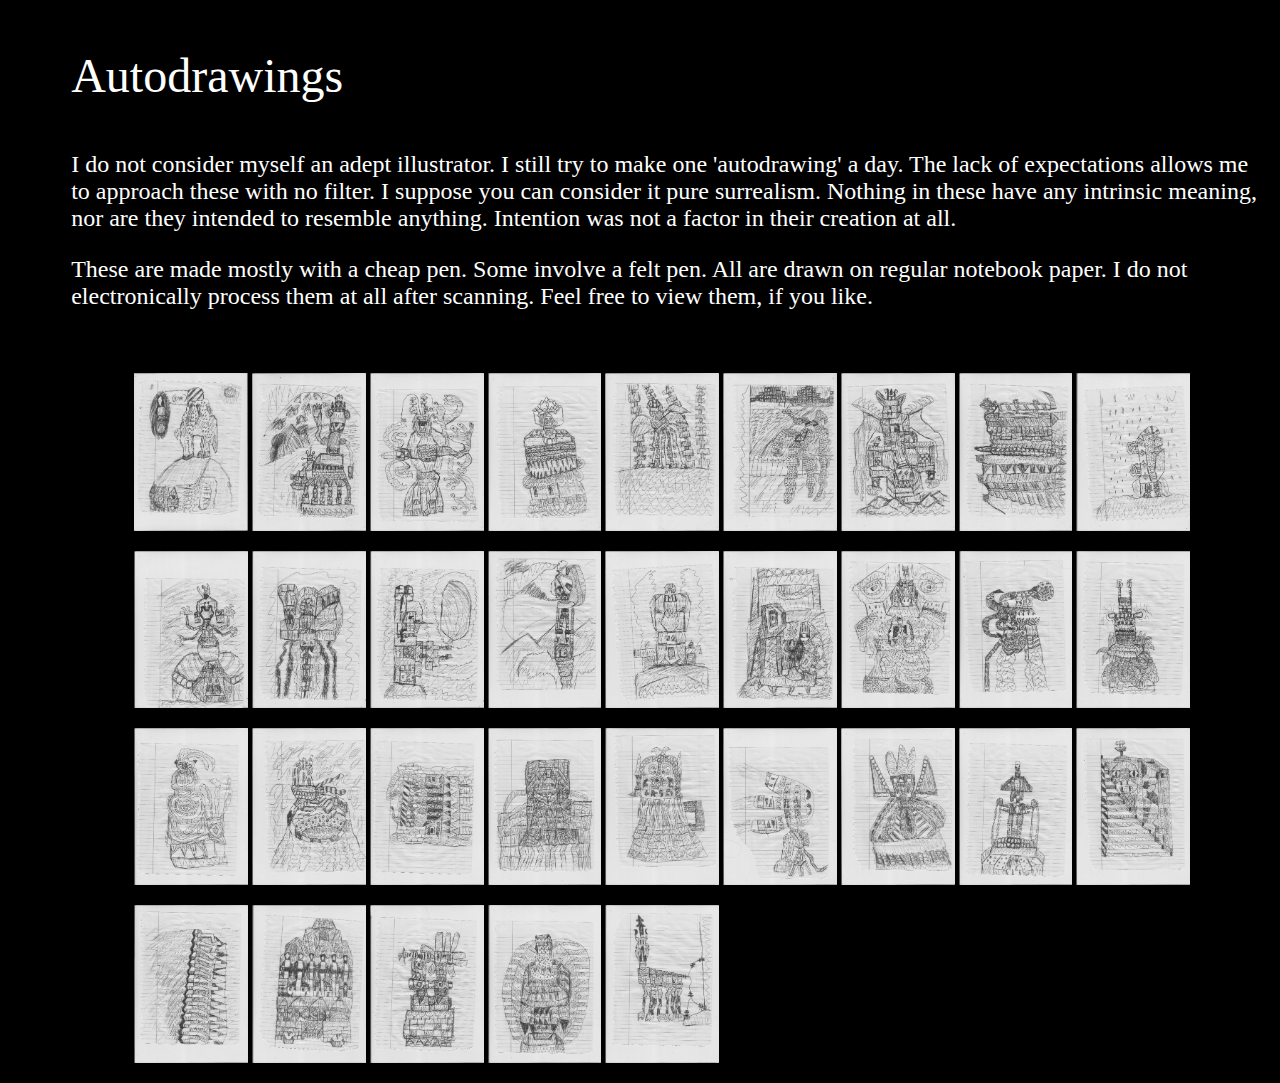
==== otherprojects/autodrawings/index.html @ 7d4c7c69 "03/24/2024" ====
<!DOCTYPE html>

<html>
	<head>
		<title>Eisenstein's Dream</title>
		<link rel="icon" type="image/png" href="../../extrapicon.png">
		<link rel="stylesheet" href="../../index.css">
	</head>

	<body>
		<div class="autodrawingheader">
			<p class="autodrawingheader">Autodrawings</p>
		</div>

		<div class="autodrawingheader2">
			<p class="autodrawingheader2">I do not consider myself an adept illustrator. I still try to make one 'autodrawing' a day. The lack of expectations allows me to approach these with no filter. I suppose you can consider it pure surrealism. Nothing in these have any intrinsic meaning, nor are they intended to resemble anything. Intention was not a factor in their creation at all.</p>

			<p class="autodrawingheader2">These are made mostly with a cheap pen. Some involve a felt pen. All are drawn on regular notebook paper. I do not electronically process them at all after scanning. Feel free to view them, if you like.</p>
		</div>

		<div class="autodrawgallery">
			<p>
				<a href="000.png"><img src="000.png" class="autodrawgalleryicon"></img></a>
				<a href="001.png"><img src="001.png" class="autodrawgalleryicon"></img></a>
				<a href="002.png"><img src="002.png" class="autodrawgalleryicon"></img></a>
				<a href="003.png"><img src="003.png" class="autodrawgalleryicon"></img></a>
				<a href="004.png"><img src="004.png" class="autodrawgalleryicon"></img></a>
				<a href="005.png"><img src="005.png" class="autodrawgalleryicon"></img></a>
				<a href="006.png"><img src="006.png" class="autodrawgalleryicon"></img></a>
				<a href="007.png"><img src="007.png" class="autodrawgalleryicon"></img></a>
				<a href="008.png"><img src="008.png" class="autodrawgalleryicon"></img></a>
			</p>

			<p>
				<a href="009.png"><img src="009.png" class="autodrawgalleryicon"></img></a>
				<a href="010.png"><img src="010.png" class="autodrawgalleryicon"></img></a>
				<a href="011.png"><img src="011.png" class="autodrawgalleryicon"></img></a>
				<a href="012.png"><img src="012.png" class="autodrawgalleryicon"></img></a>
				<a href="013.png"><img src="013.png" class="autodrawgalleryicon"></img></a>
				<a href="014.png"><img src="014.png" class="autodrawgalleryicon"></img></a>
				<a href="015.png"><img src="015.png" class="autodrawgalleryicon"></img></a>
				<a href="016.png"><img src="016.png" class="autodrawgalleryicon"></img></a>
				<a href="017.png"><img src="017.png" class="autodrawgalleryicon"></img></a>
			</p>

			<p>
				<a href="018.png"><img src="018.png" class="autodrawgalleryicon"></img></a>
				<a href="019.png"><img src="019.png" class="autodrawgalleryicon"></img></a>
				<a href="020.png"><img src="020.png" class="autodrawgalleryicon"></img></a>
				<a href="021.png"><img src="021.png" class="autodrawgalleryicon"></img></a>
				<a href="022.png"><img src="022.png" class="autodrawgalleryicon"></img></a>
				<a href="023.png"><img src="023.png" class="autodrawgalleryicon"></img></a>
				<a href="024.png"><img src="024.png" class="autodrawgalleryicon"></img></a>
				<a href="025.png"><img src="025.png" class="autodrawgalleryicon"></img></a>
				<a href="026.png"><img src="026.png" class="autodrawgalleryicon"></img></a>
			</p>

			<p>
				<a href="027.png"><img src="027.png" class="autodrawgalleryicon"></img></a>
				<a href="028.png"><img src="028.png" class="autodrawgalleryicon"></img></a>
				<a href="029.png"><img src="029.png" class="autodrawgalleryicon"></img></a>
				<a href="030.png"><img src="030.png" class="autodrawgalleryicon"></img></a>
				<a href="031.png"><img src="031.png" class="autodrawgalleryicon"></img></a>
			</p>
		</div>

	</body>
</html>
---- index.css ----
body
{
	background-color:#000;
}

img.imagelink
{

}

a
{
	text-decoration:none;
}

a.imagelink
{
	color:rgba(0,0,0,0);
}

div.toptext
{
	margin-left:20%;
	margin-bottom:5%;
}

p.toptext
{
	color:rgb(255, 255, 255);
	font-size:1.75em;
}

div.midtext
{
	margin-right:65%;
	margin-bottom:2%;
}

p.midtext
{
	color:rgb(255, 255, 255);
	font-size:1.5em;
	text-align:right;
	margin-left:0%;
	margin-top:0;
	margin-bottom:0;
	margin-right:0;
}

p.midtextsep
{
	color:rgb(255, 255, 255);
	font-size:1.5em;
	text-align:left;
	margin-left:65%;
	margin-top:0;
	margin-bottom:0;
}

div.imagelinkcontainer
{
	position:relative;
	color:rgba(0,0,0,0);
	width:50%;
	height:auto;
	margin-left:25%;
	margin-right:auto;
	margin-bottom:5%;
}

div:hover.imagelinkcontainer
{
	filter:sepia(75%);
}

div:hover.imagelinkcontainer > a.imagelink > div.imagelink
{
	color:rgb(255,255,255);
	background-color:rgb(0,0,0);
	margin-left:10%
}

div.imagelink
{
	position: absolute;
	text-align: left;
	left:0%;
	top:10%;
	width:75%;
	font-size:3em;
}

div.otherprojaudio
{
	margin-top:0;
	position: absolute;
	left:35%;
}

p.otherprojaudio
{
	margin-top:0;
	text-align: center;
	color:rgb(255,255,255);
}

div.otherproj
{
	margin-left:0;
	margin-right:0;
	margin-top:0;
	margin-bottom:0;
}

p.otherproj
{
	font-size:1.5em;
	margin-top:0;
	margin-left:25%;
	text-align: left;
	color:rgb(255,255,255);
}

a.otherproj
{

}

div.autodrawingheader
{

}

p.autodrawingheader
{
	font-size:3em;
	margin-left:5%;
	color:rgb(255,255,255);
}

div.autodrawingheader2
{

}

p.autodrawingheader2
{
	font-size:1.5em;
	margin-left:5%;
	color:rgb(255,255,255);
}

div.autodrawgallery
{
	margin-top:5%;
	margin-left:10%;
	margin-right:0;
}

img.autodrawgalleryicon
{
	width:10%;
}
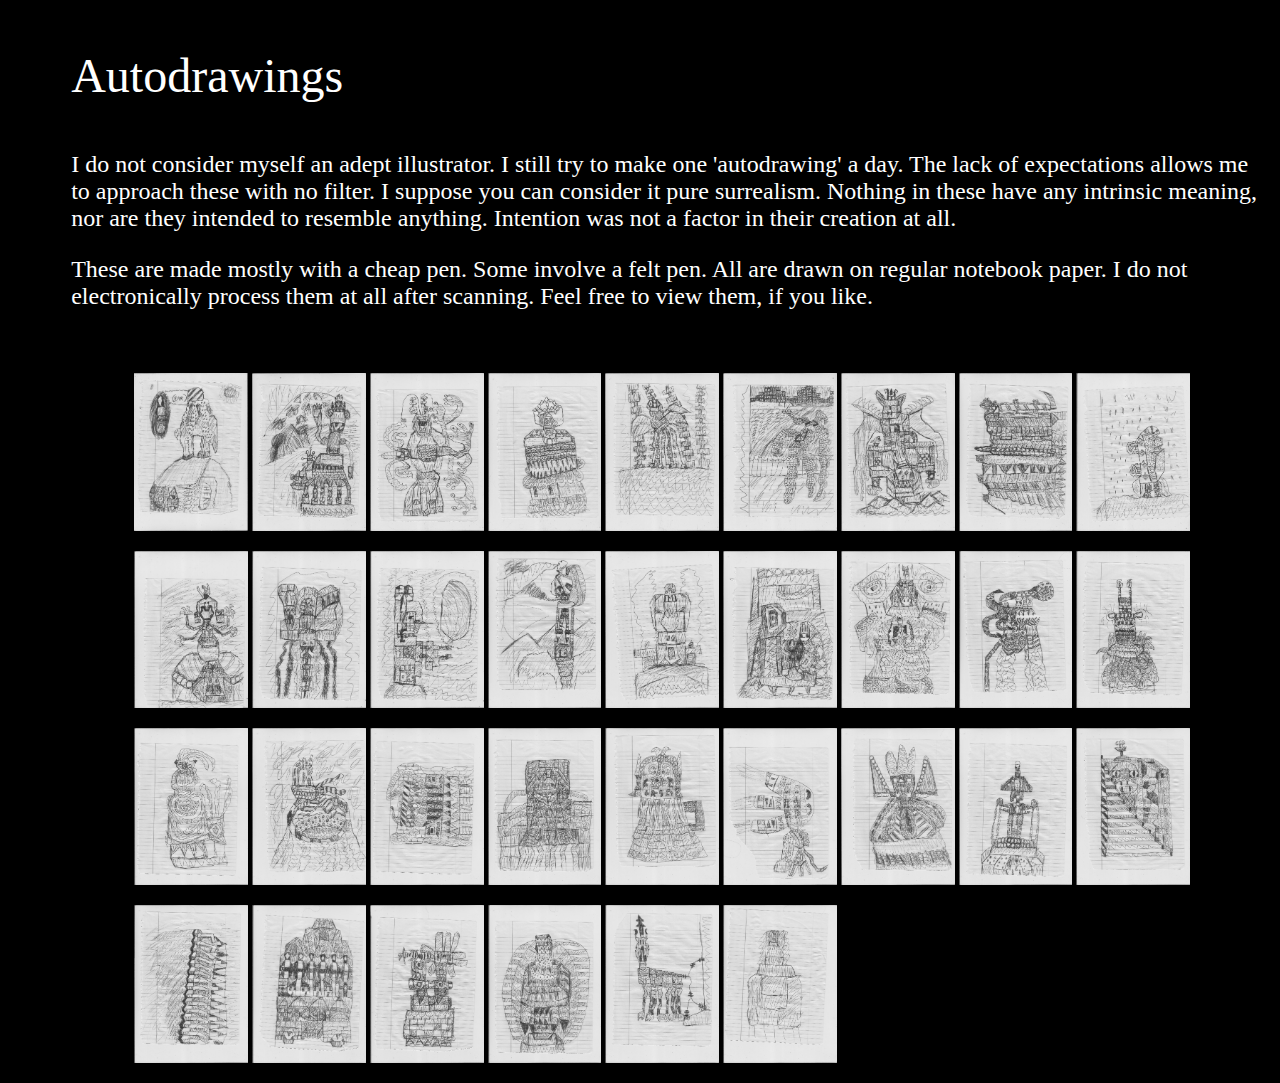
==== commit a8a07108: "03/25/2024" ====
--- a/otherprojects/autodrawings/index.html
+++ b/otherprojects/autodrawings/index.html
@@ -61,6 +61,7 @@
 				<a href="029.png"><img src="029.png" class="autodrawgalleryicon"></img></a>
 				<a href="030.png"><img src="030.png" class="autodrawgalleryicon"></img></a>
 				<a href="031.png"><img src="031.png" class="autodrawgalleryicon"></img></a>
+				<a href="032.png"><img src="032.png" class="autodrawgalleryicon"></img></a>
 			</p>
 		</div>
 
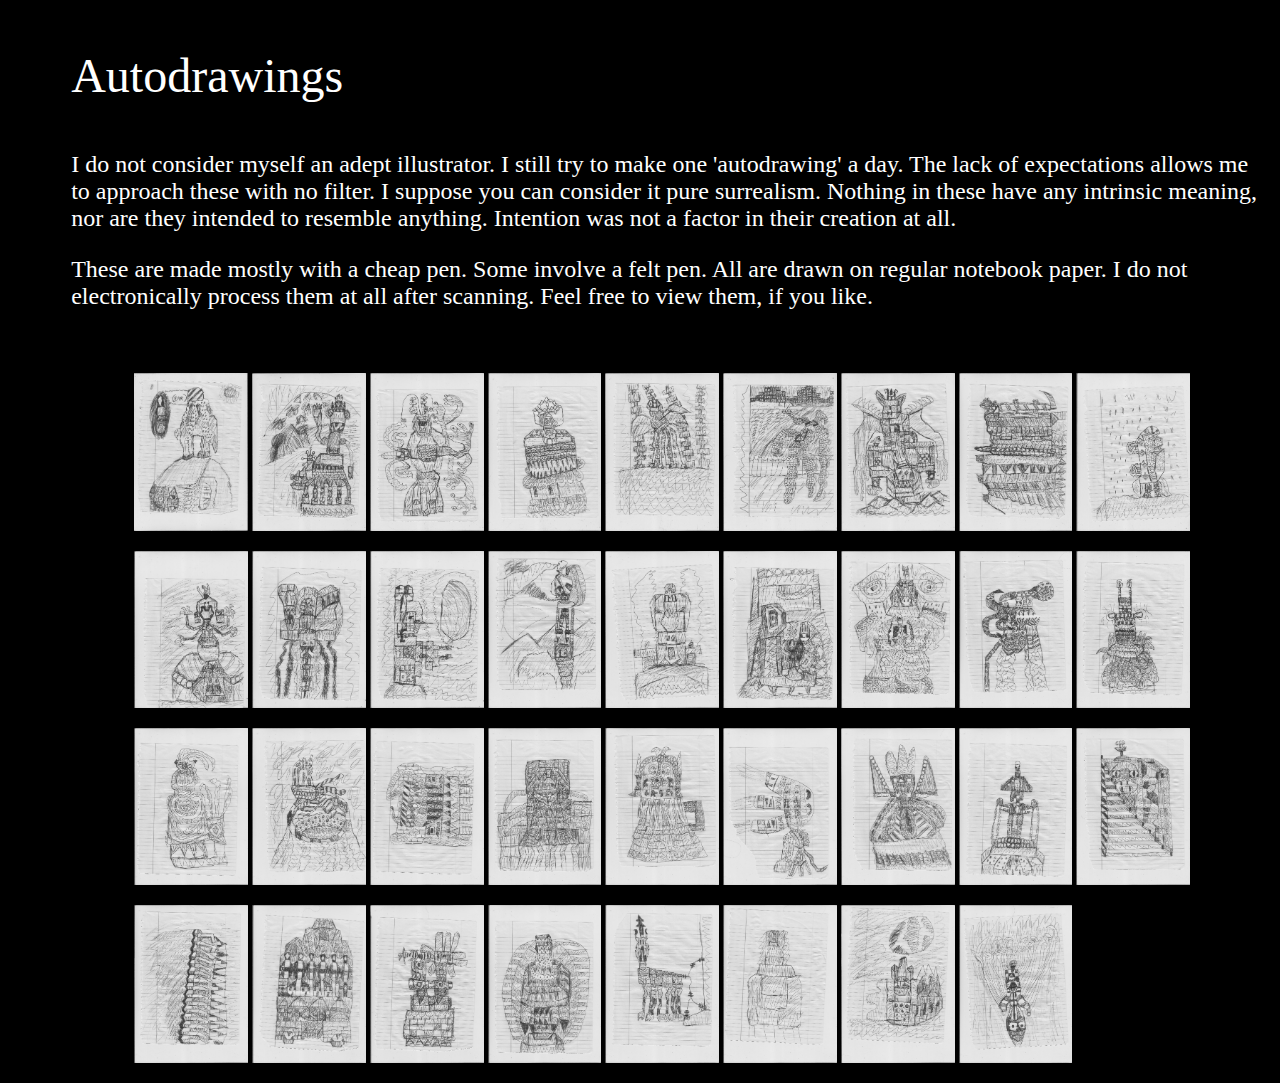
==== commit b019b50f: "03/27/2024" ====
--- a/otherprojects/autodrawings/index.html
+++ b/otherprojects/autodrawings/index.html
@@ -62,6 +62,8 @@
 				<a href="030.png"><img src="030.png" class="autodrawgalleryicon"></img></a>
 				<a href="031.png"><img src="031.png" class="autodrawgalleryicon"></img></a>
 				<a href="032.png"><img src="032.png" class="autodrawgalleryicon"></img></a>
+				<a href="033.png"><img src="033.png" class="autodrawgalleryicon"></img></a>
+				<a href="034.png"><img src="034.png" class="autodrawgalleryicon"></img></a>
 			</p>
 		</div>
 
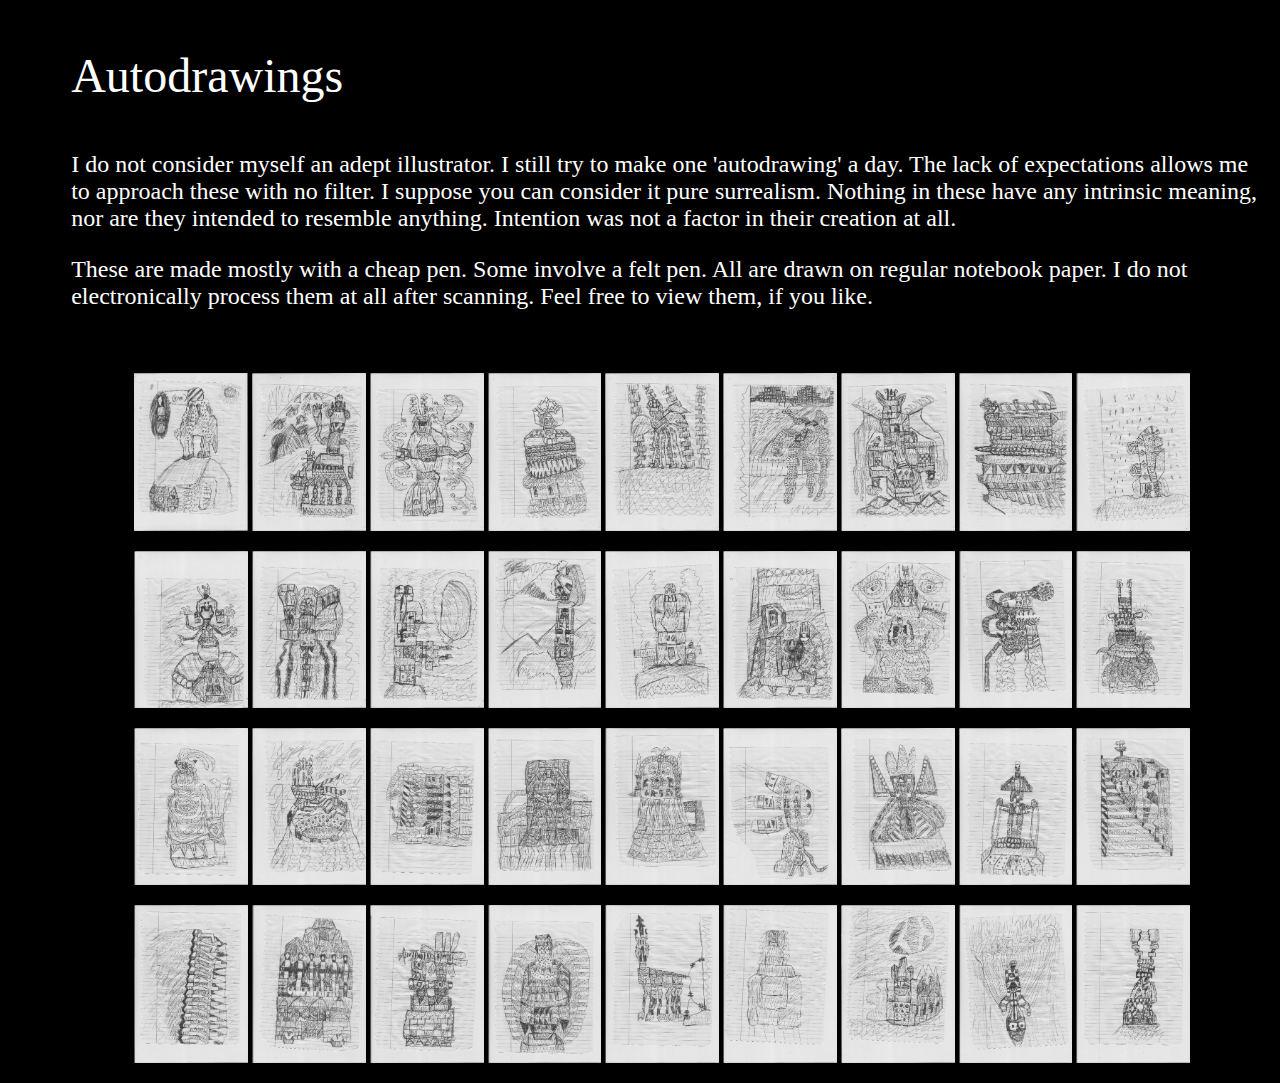
==== commit bd2e6256: "03/29/2024" ====
--- a/otherprojects/autodrawings/index.html
+++ b/otherprojects/autodrawings/index.html
@@ -64,6 +64,11 @@
 				<a href="032.png"><img src="032.png" class="autodrawgalleryicon"></img></a>
 				<a href="033.png"><img src="033.png" class="autodrawgalleryicon"></img></a>
 				<a href="034.png"><img src="034.png" class="autodrawgalleryicon"></img></a>
+				<a href="035.png"><img src="035.png" class="autodrawgalleryicon"></img></a>
+			</p>
+
+			<p>
+
 			</p>
 		</div>
 
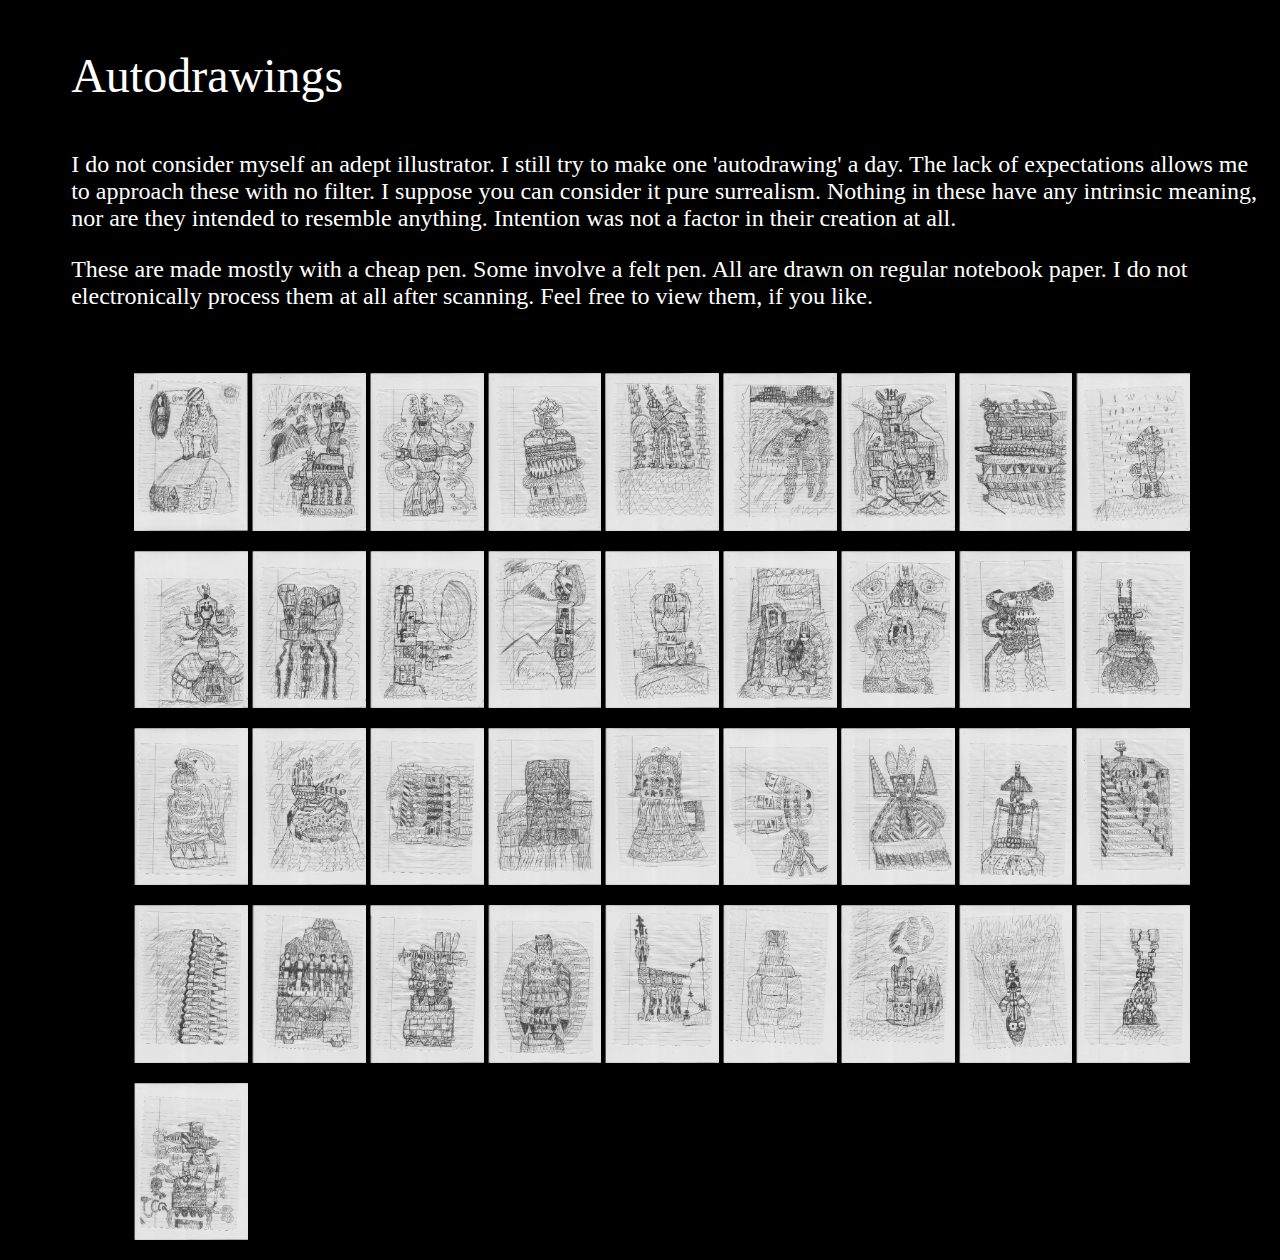
==== commit 46cff89c: "03/30/2024" ====
--- a/otherprojects/autodrawings/index.html
+++ b/otherprojects/autodrawings/index.html
@@ -68,7 +68,7 @@
 			</p>
 
 			<p>
-
+				<a href="036.png"><img src="036.png" class="autodrawgalleryicon"></img></a>
 			</p>
 		</div>
 
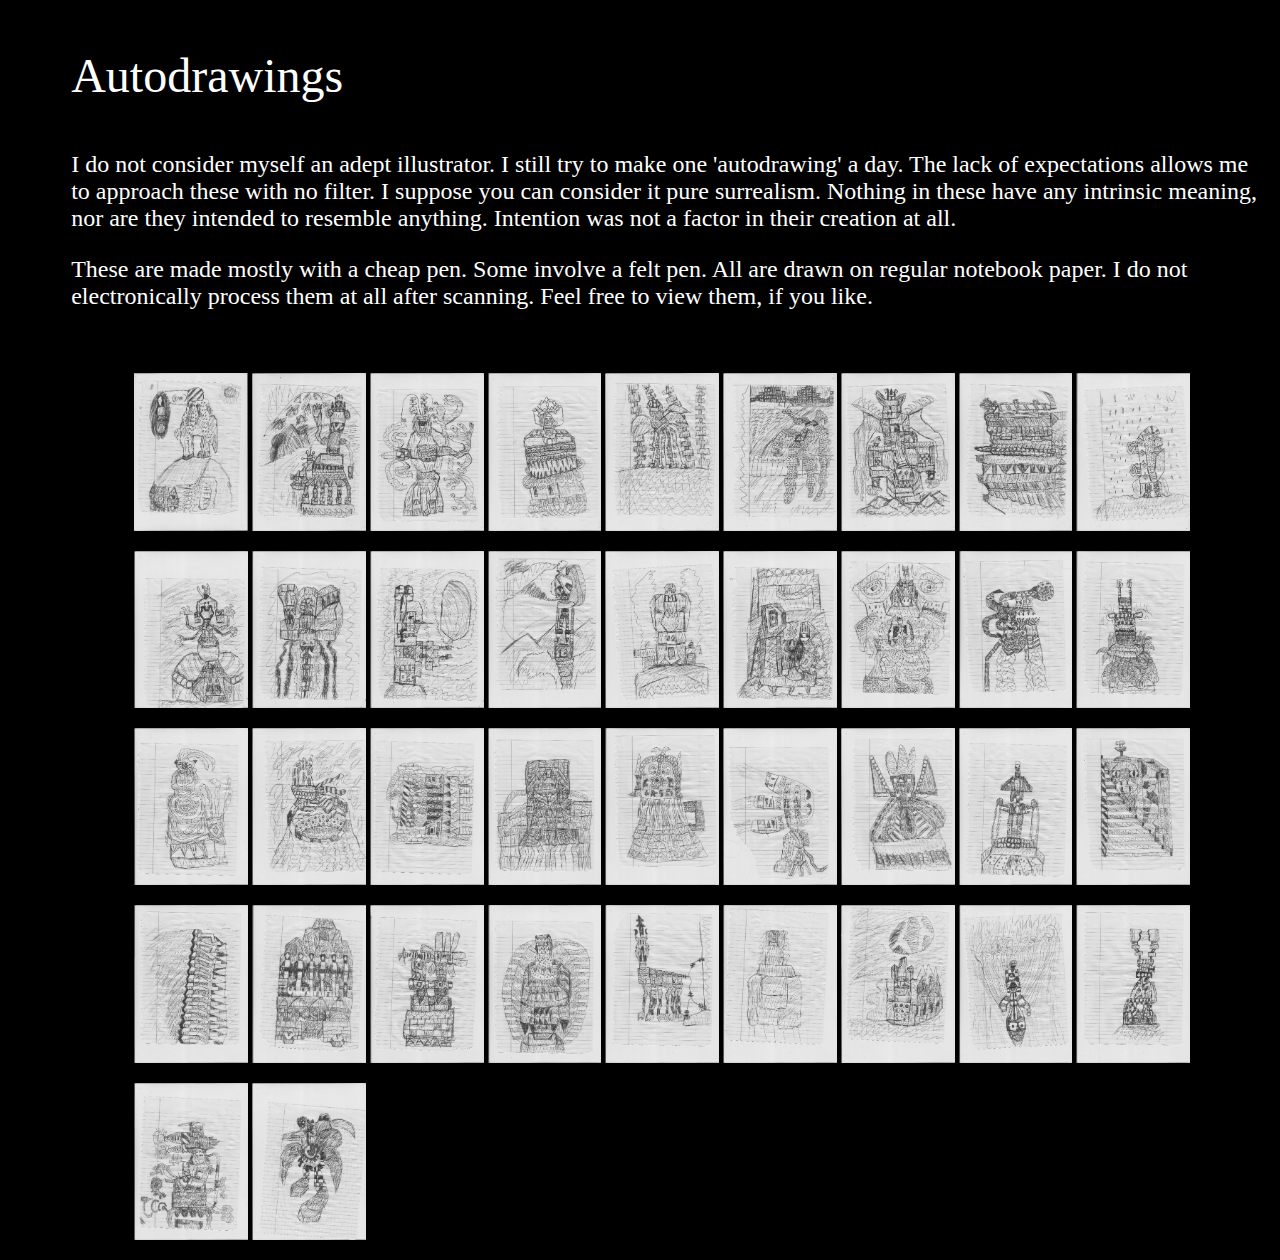
==== commit 72a60380: "03/31/2024" ====
--- a/otherprojects/autodrawings/index.html
+++ b/otherprojects/autodrawings/index.html
@@ -69,6 +69,7 @@
 
 			<p>
 				<a href="036.png"><img src="036.png" class="autodrawgalleryicon"></img></a>
+				<a href="037.png"><img src="037.png" class="autodrawgalleryicon"></img></a>
 			</p>
 		</div>
 
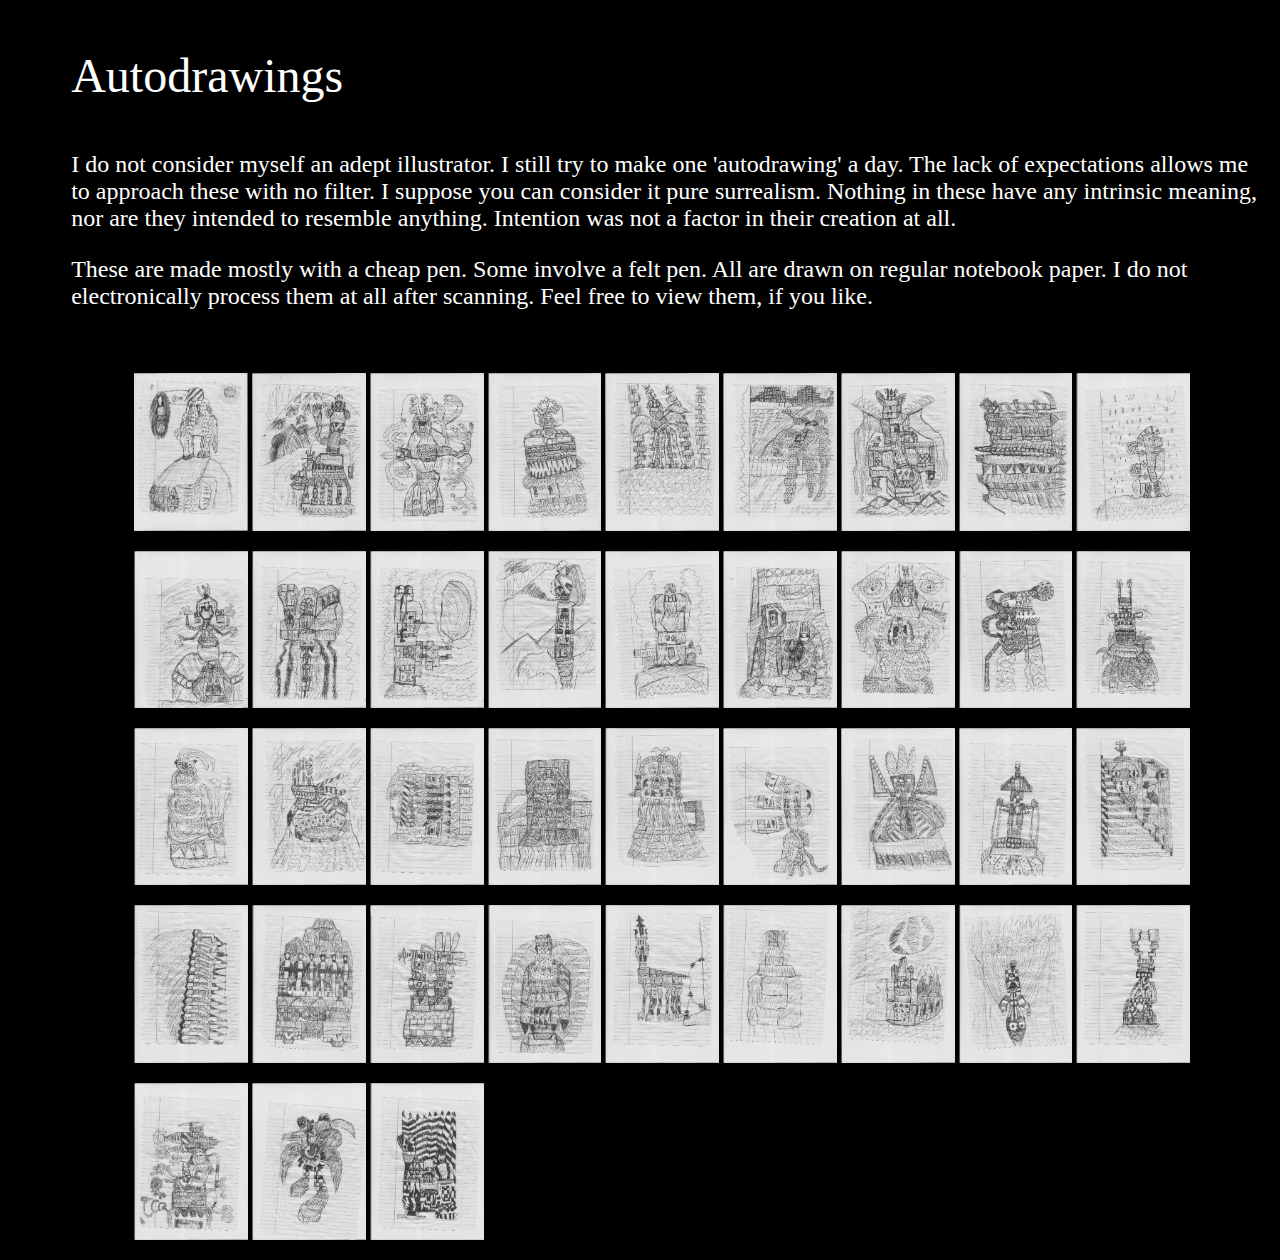
==== commit 9f5773fa: "04/01/2024" ====
--- a/otherprojects/autodrawings/index.html
+++ b/otherprojects/autodrawings/index.html
@@ -70,6 +70,7 @@
 			<p>
 				<a href="036.png"><img src="036.png" class="autodrawgalleryicon"></img></a>
 				<a href="037.png"><img src="037.png" class="autodrawgalleryicon"></img></a>
+				<a href="038.png"><img src="038.png" class="autodrawgalleryicon"></img></a>
 			</p>
 		</div>
 
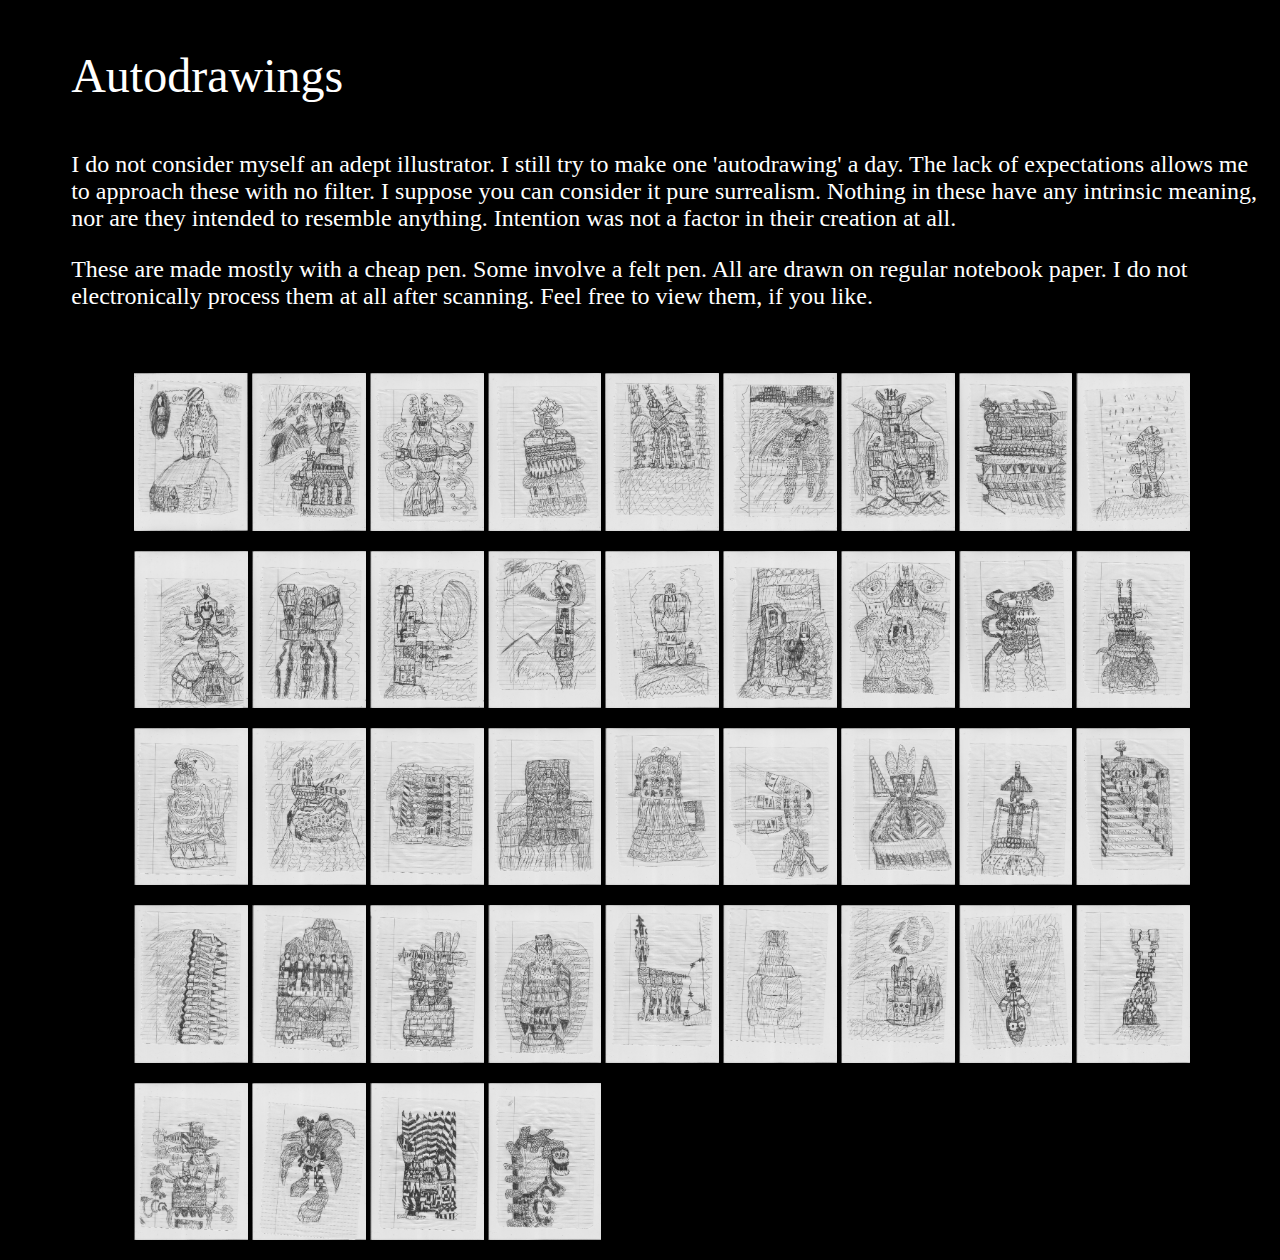
==== commit 4058a8ec: "04/02/2024" ====
--- a/otherprojects/autodrawings/index.html
+++ b/otherprojects/autodrawings/index.html
@@ -71,6 +71,7 @@
 				<a href="036.png"><img src="036.png" class="autodrawgalleryicon"></img></a>
 				<a href="037.png"><img src="037.png" class="autodrawgalleryicon"></img></a>
 				<a href="038.png"><img src="038.png" class="autodrawgalleryicon"></img></a>
+				<a href="039.png"><img src="039.png" class="autodrawgalleryicon"></img></a>
 			</p>
 		</div>
 
